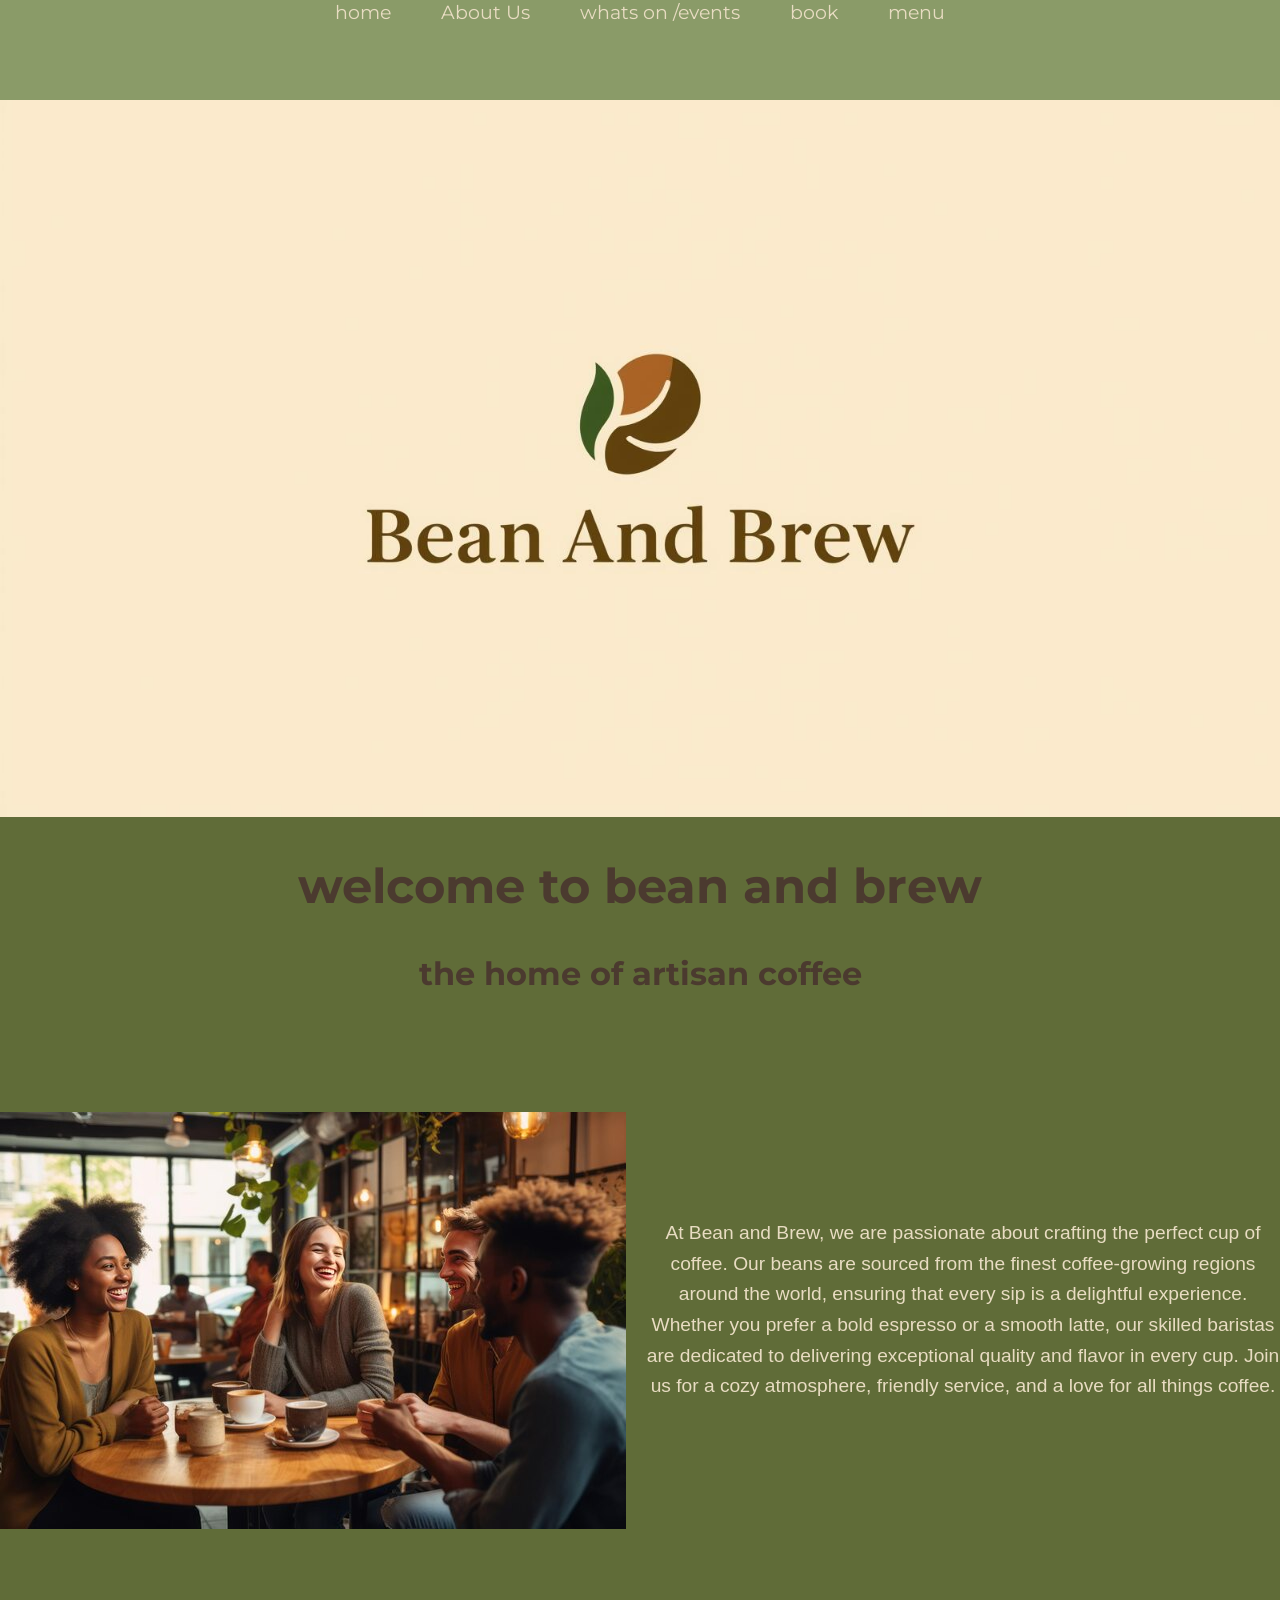
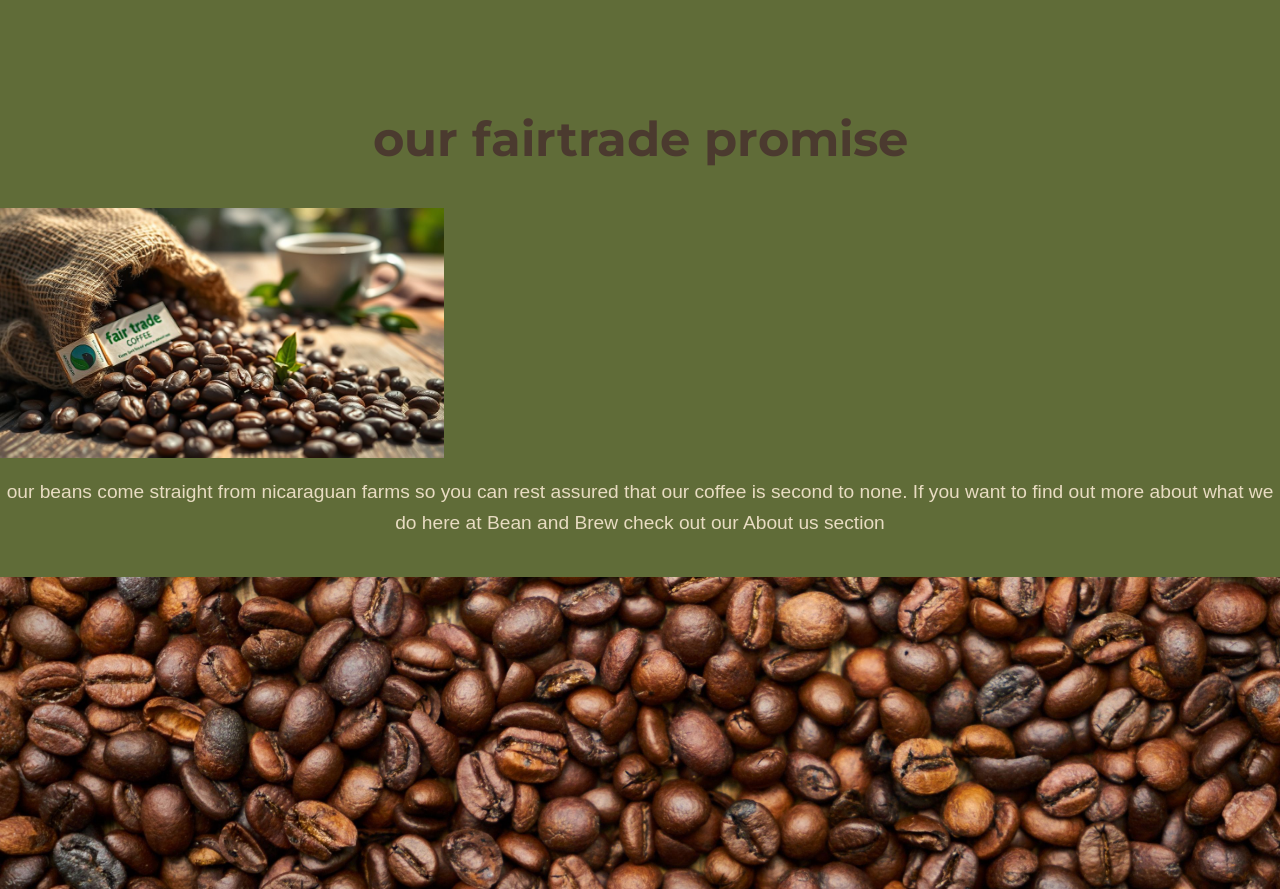
==== index.html @ 3bf7f0a0 "Add files via upload" ====
<!DOCTYPE html>
<html>

<head>
    <meta charset ='UTF-8'>
    <meta name="viewport" content="width=device-width, initial-scale=1.0"/>
    <title>BeanAndBrew</title>
    <link rel="stylesheet" href="styles.css">
    




</head>
<body>
    <section>
      
     <nav>
          <div>
    <ul class="nav-list">
        <li><a href="index.html">home</a></li>
        <li><a href="about.html">About Us</a></li>
        <li><a href="whatson.html">whats on /events</a></li>

       

        <li><a href="book.html">book</a></li>
        <li><a href="menu.html">menu</a></li>
      
    </ul>
    </div>
    </nav>
    




    

    
</section>

    
    
        



        <section>
      

        
           

            <div class=" imagecontainer">
                    <img id="logoImage" src="images/beanandbrewlogo.jpg">
                
    
                
            
                </div>
                
                
                    <h1>welcome to bean and brew</h1>
                    <h2>the home of artisan coffee</h2>

                

                
                    
                    <div class="container">
                    <img id="sideImage" src="images/coffeestock2.jpg" alt="picture of people enjoying coffee">

                    <p>At Bean and Brew, we are passionate about crafting the perfect cup of coffee. Our beans are sourced from the finest coffee-growing regions around the world, ensuring that every sip is a delightful experience. Whether you prefer a bold espresso or a smooth latte, our skilled baristas are dedicated to delivering exceptional quality and flavor in every cup. Join us for a cozy atmosphere, friendly service, and a love for all things coffee.</p>
                    </div>
            
            </section>


                <section>


                    <div class="containerColumn">
                        <h1>our fairtrade promise</h1>


                        <img class="sideImage" src="images/fair_trade_coffee.jpg" alt="picture of people enjoying coffee">
                        <p> our beans come straight from nicaraguan farms  so you can rest assured that our coffee is second to none. If you want to find out more about what we do here at Bean and Brew check out our About us section</p>
                        
                        
                    </div>
                </section>
        

                


<section>

    <div class="faitradecontainer">
       
        <img  class="coffeebean" src="images/coffeebean.jpg" alt="picture of coffee beans">


    </div>

    </section>

</body>
</html>
---- styles.css ----
@import url('https://fonts.googleapis.com/css2?family=Montserrat:wght@400;700&display=swap');

html{
    margin:0;
    padding:0;

}
body{
    font-family:Montserrat;
   
    background-color: #606C38;
    color:#FEFAE0;
    margin:0;
    padding:0;

    
}
div{
    margin:0;
    padding:0;

}

section{
    margin: 0;
    padding:0;
    
}
 #coffeevideo{
     
     align-self: center;
 }

img{
    max-width:100%;
     height:auto;
     display:block;
}
/* repsonsiveness*/

.videoWrapper{
    
    position: relative;
    max-width: 800px;
    width:100%;
    margin:20px auto;
}
 .videoWrapper iframe{
    width:100%;
    height:auto;
    display: block;
    aspect-ratio: 16/9;
 }
/* tablet size  max width 768 px*/

@media (max-width:768px){
.nav-list{
    flex-direction: column;

    height:auto;
}
 nav{
    position: relative;
    height:auto;

 }

 h1{
    font-size:2rem;
    padding-left:0;
 }
 h2{
    font-size:1.5rem;
    padding-left:0;
    
    
 }

 p{ font-size:1rem;}

 .container,
 .containermenu,
 .whatsonContainer {
    flex-direction:column;
    align-items:center;
 }
.detailscontainer{
    margin-left:10px;
    margin-right:10px;
}

button{
    width:100%;
    max-width:300px;
}

.eventContainner{
    width:100%;
    padding:20px;

}
.containermenusection{
    width: 80%;
    max-width: 400px;
}
}

/* size for phones max width 480px*/

@media (max-width:480px){

    h1{
        font-size:1.6rem;

    }

    h2{
        font-size:1.2rem;
    }

    .nav-list a{
        font-size:1rem;
        padding:8px;
    }
    .imageText{
    bottom: -30px;
    }

    
 .container,
 .containermenu,
 .whatsonContainer {
    flex-direction:column;
    align-items:center;
 }
.detailscontainer{
    margin-left:10px;
    margin-right:10px;
}
 .containermenu{
    max-width: 80%;
    flex-wrap: wrap;
    margin:0 auto;
 }
 .menupanel{
    flex-direction: column;
 }
button{
    width:100%;
    max-width:300px;
}

.eventContainer{
    width:100%;
}
.contianerColumn{
    align-items: center;
    flex-direction:column;

   
}



#sideImage{
    width:100%;
   

}
.container{

flex-direction:column;
align-items:center;
flex-wrap: wrap;
width: 80%;
 
}

#sideImage{

width :100%;
}


  .container p{
        width: 100%;           
        max-width: 500px;     
    }
p{ text-align: center;
    padding:5px;}

.imagecontainer{
 width:auto;
 object-fit: contain;
}

body{
      overflow-x: hidden;   
}
#coffeevideo{
    width:400px;
}

.videoWrapper{
    max-width:90%;
}
}




/*hex codes for colour scheme 
yellow:#D9A441
orange:#C46A4A
green:#8A9B68
white:#E8DCC2
brown/black:#4B3A2F
*/


/* light green #606C38
    dark green #283618
    cream #FEFAE0
    ligh brown #DDA15E
    orange #BC6C25
    */
p{
    font-size: 1.2rem;
    line-height: 1.6;
    font-family: Arial, Helvetica, sans-serif;
    color: #E8DCC2;
    padding-bottom: 20px;
    text-align: center;

    
    
}
 h1{
    
   
    font-size: 3rem;
    font-weight: bold;
    color:
    #4B3A2F;

   text-align: center;
    
    /*import montserrat from google fonts*/
}

h2{
    font-family: 'Montserrat', sans-serif;
    font-size: 2rem;
    font-weight: bold;
    color:#4B3A2F;
   align-items: center;
   text-align: center;
}

/*navigation layout*/

nav{
    min-height:100px;

    
    color:#E8DCC2;
    
    background-color:#8A9B68;
    justify-content: center;
    
   
    
   

}
ul li a {
  
  
  
  text-decoration: none;
  justify-content: center;
}



.nav-list{
    
    list-style:none;
    display: flex;
    gap:20px;
    padding:0;
    align-items: center;
    justify-content: center;
  
    

}

.nav-list a{
    color: #E8DCC2;
    text-decoration: none;
    font-size: 1.2rem;
    padding: 10px 15px;
    border-radius: 5px;
    transition: background-color 0.3s ease;
}

.nav-list a:hover{
    background-color: #8A9B68;
    color:#E8DCC2;

}



/*Dropdown menu (hidden by default) */




/*this class is toggled by javascript*/



.imagecontainer{

    display:flex;
   min-height:300px;
   width :auto;
     
     background-size:cover;
     background-position: center;
     align-items: center;
     flex-direction: column;
     
     
}
 
.containermenu{

    display:flex;
height:auto;
    width: auto;
    gap:50px;
    padding-bottom: 50px;
    flex-direction:row;
    align-items: flex-start;
    row-gap: 50px;
   
    justify-content: center;
    
}
.menupanel{
    display:flex;
   
    background-color: #8A9B68;
    padding-right :15px;
    max-width:900px;
    width:100%;
    height:auto;
    padding-left:15px;
}

.containermenusection{

    font-size: large;
    display: flex;
    height:auto;
     max-width:400px;
     width:100%;
     margin:0 auto;
   
   
    flex-direction: column;
    align-items:center;
    text-align: center;

}



.container{

    display:flex;
     min-height:600px;
    width: auto;
  
    padding-bottom: 50px;
    flex-direction:row;
    align-items: center;
    gap:20px
    

}

.contianerColumn{
    display:flex;
   min-height:600px; 
    width: auto;
    flex-wrap: nowrap;
    padding-bottom: 50px;
    flex-direction: column;
        align-items: center;

}


#fairtradecontainer{
    

      display:flex;
   min-height:75px;

     
     object-fit:cover;
     
     flex-direction: row;
        align-items: center;
        text-align: center;
        
     

}

.coffeeBean{

    max-height:75px;
    height:auto;
    width:auto;

}

.sideimage{

    height:auto;
    max-width:100%;
    object-fit: contain;
}


.longcontainer{
    display:flex;
    min-height:900px;
    height:auto;
    width: auto;
    flex-wrap: nowrap;
    padding-bottom: 50px;
}



























footer{
    border-top: 2px solid black;
    padding:none;
}




/**form css**/
form{
 background-color:#8A9B68 ;
  max-width:900px;
  height:auto;
    margin:50px auto;
    
    padding:20px;
     display:flex;
    flex-direction:column;
    
    
}
input{
    padding:20px;
    margin-bottom: 20px;
    
    
    
    
}

label{
    padding:20px;
    
}
.formcontainer{
    
    padding-right: 20px;
   
    
    border-radius: 8px;
    box-shadow: 0 4px 8px rgba(0,0,0,0.1);
  
    

}






      
    













.navbarLogo{
    margin-left: auto;
    display:flex;
    align-items: center;
    padding-left: 20px;
    align-content: center;
}

.navbarLogo img{
    height: 100px;

    width: auto;
    object-fit: contain;
}


.sideImage{
    height: 250px;
    width: auto;
    object-fit: contain;
    margin-right: 20px;
}


.whatsonContainer{
    display:flex;
    height:auto;
    width: auto;
    flex-wrap: wrap;
    padding-bottom: 50px;
    flex-direction: row;
    align-items: center;
    justify-content: center;
    padding:20;
    gap: 20px;


}


.eventContainer{

    display:flex;
    
    min-height: 750px;
    height: auto;
    width: 400px;
    max-width:100%;
    flex-wrap: nowrap;
    padding-bottom: 20px;
    flex-direction: column;
    align-items: flex-start;
    background-color: #8A9B68;

  
    border-radius: 8px;
        box-shadow: 0 4px 8px rgba(0,0,0,0.1);
           transition: background-color 0.3s ease;

}

.eventContainer:hover{
    background-color: #728253;
}

.eventContainerImg{
    height: 200px;
    width: auto;
    object-fit: contain;
}

.detailscontainer{
    display:flex;
    flex-direction: column;
font-size: 1.5rem;
min-height:400px;
height:auto;
width: auto;
margin-left: 40px;
margin-right: 40px;
color:#E8DCC2;
align-content: center;

background-color:#8A9B68;
}

button{
    height: 50px;
    max-width: 200px;
    width:auto;
    color:#4B3A2F;
    background-color: #FEFAE0;
    align-self: center;
    border-radius: 8px;
     box-shadow: 0 4px 8px rgba(0,0,0,0.1);

}


#coffeeVideo{

    
    
    padding:20px;
}

ul{
    margin:0;
}
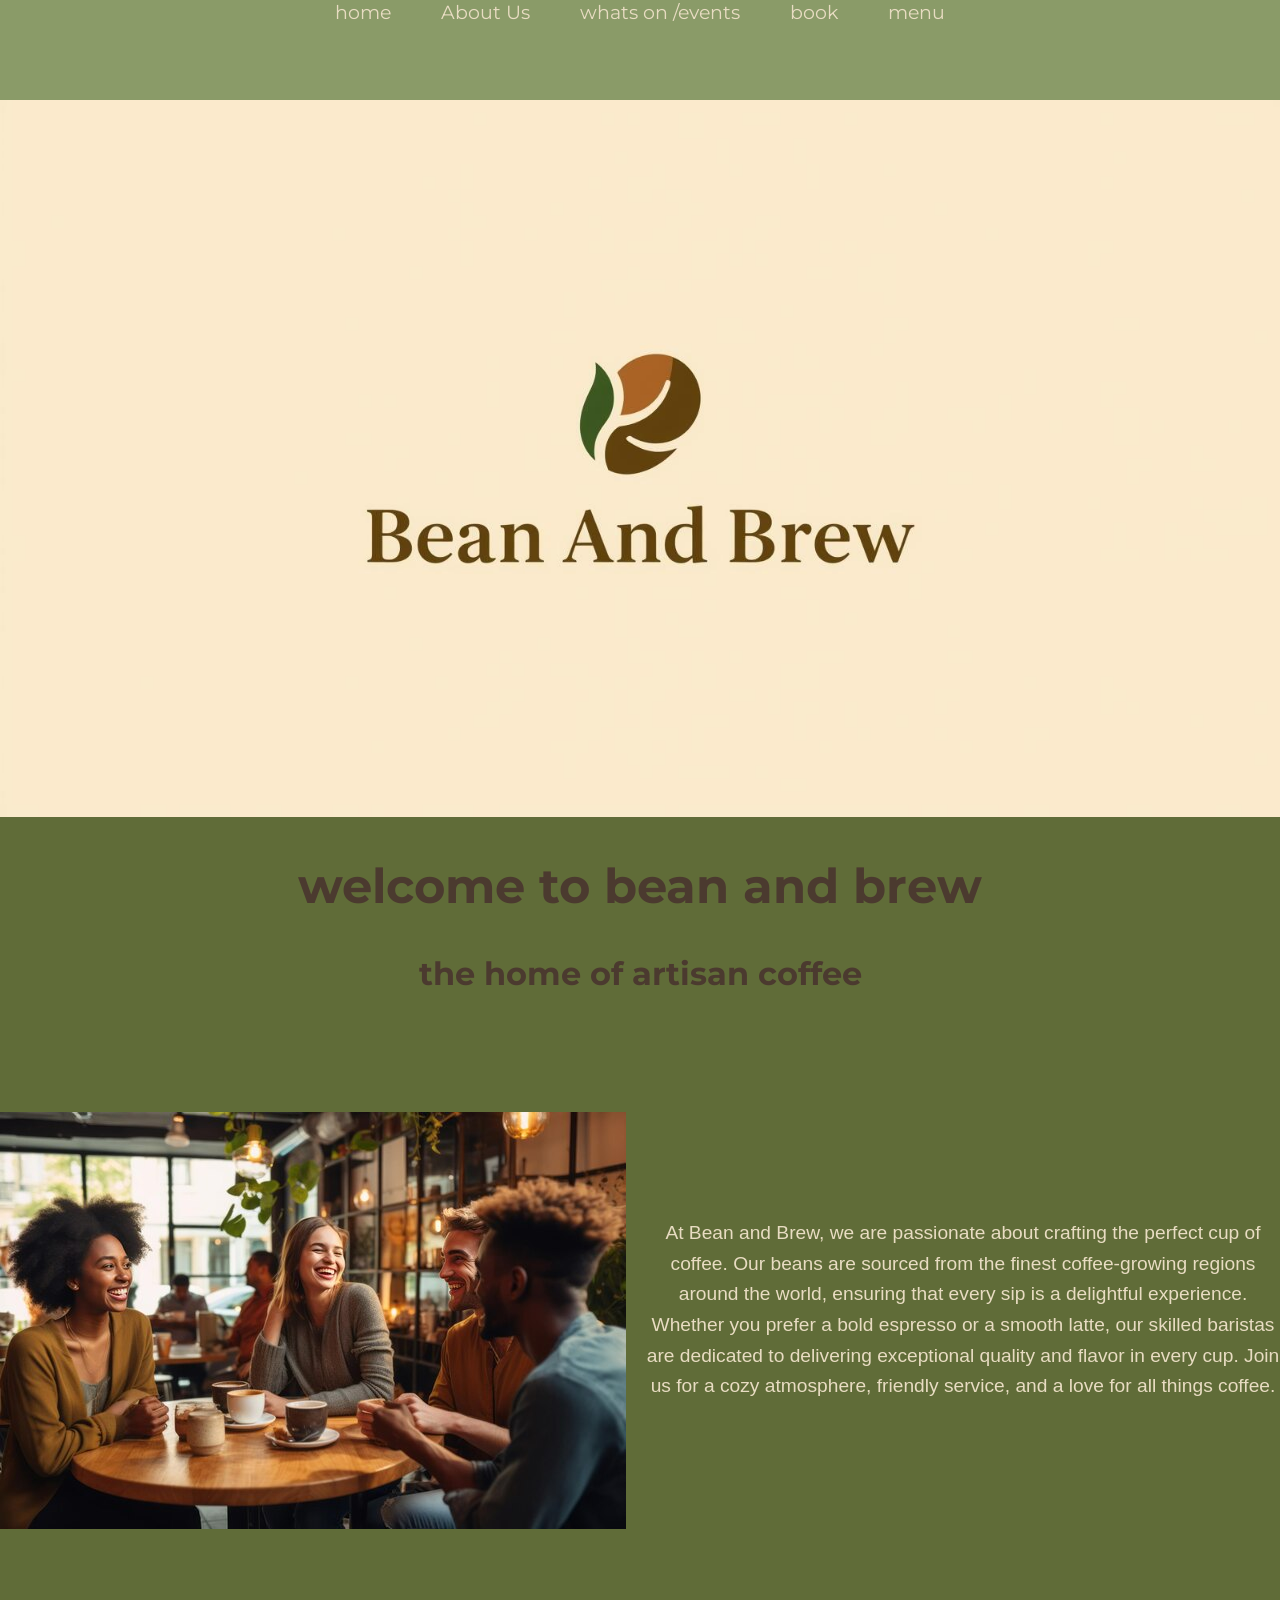
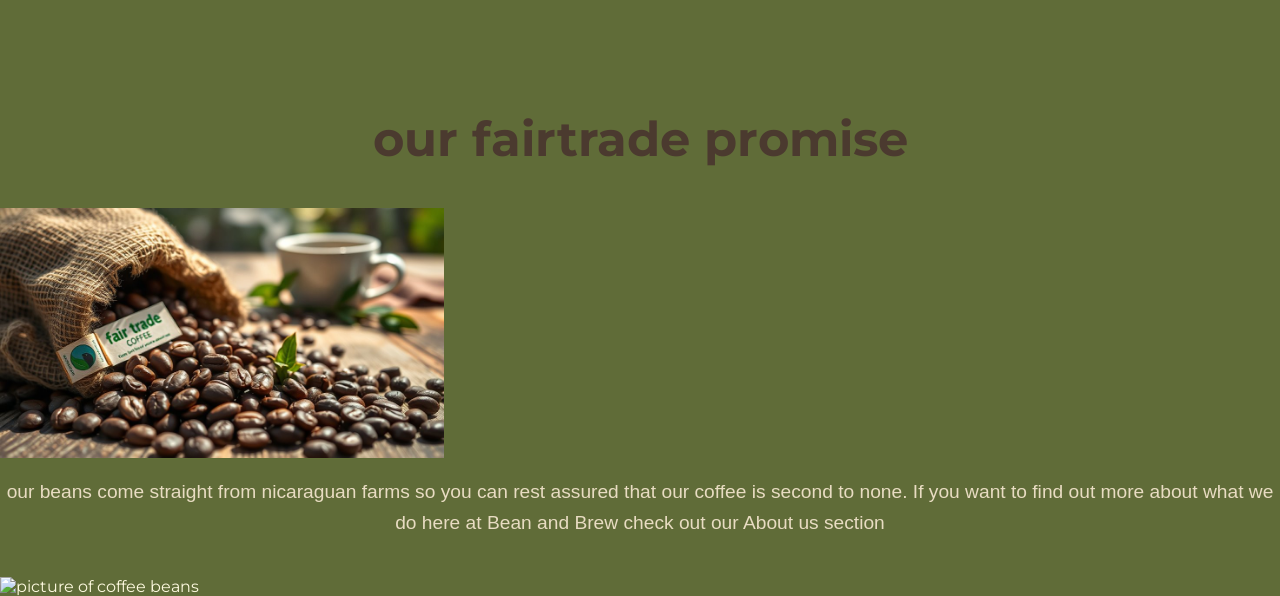
==== commit ab7f52ee: "Add files via upload" ====
--- a/index.html
+++ b/index.html
@@ -99,7 +99,7 @@
 
     <div class="faitradecontainer">
        
-        <img  class="coffeebean" src="images/coffeebean.jpg" alt="picture of coffee beans">
+        <img  class="coffeebean" src="images/coffeebean.png" alt="picture of coffee beans">
 
 
     </div>
